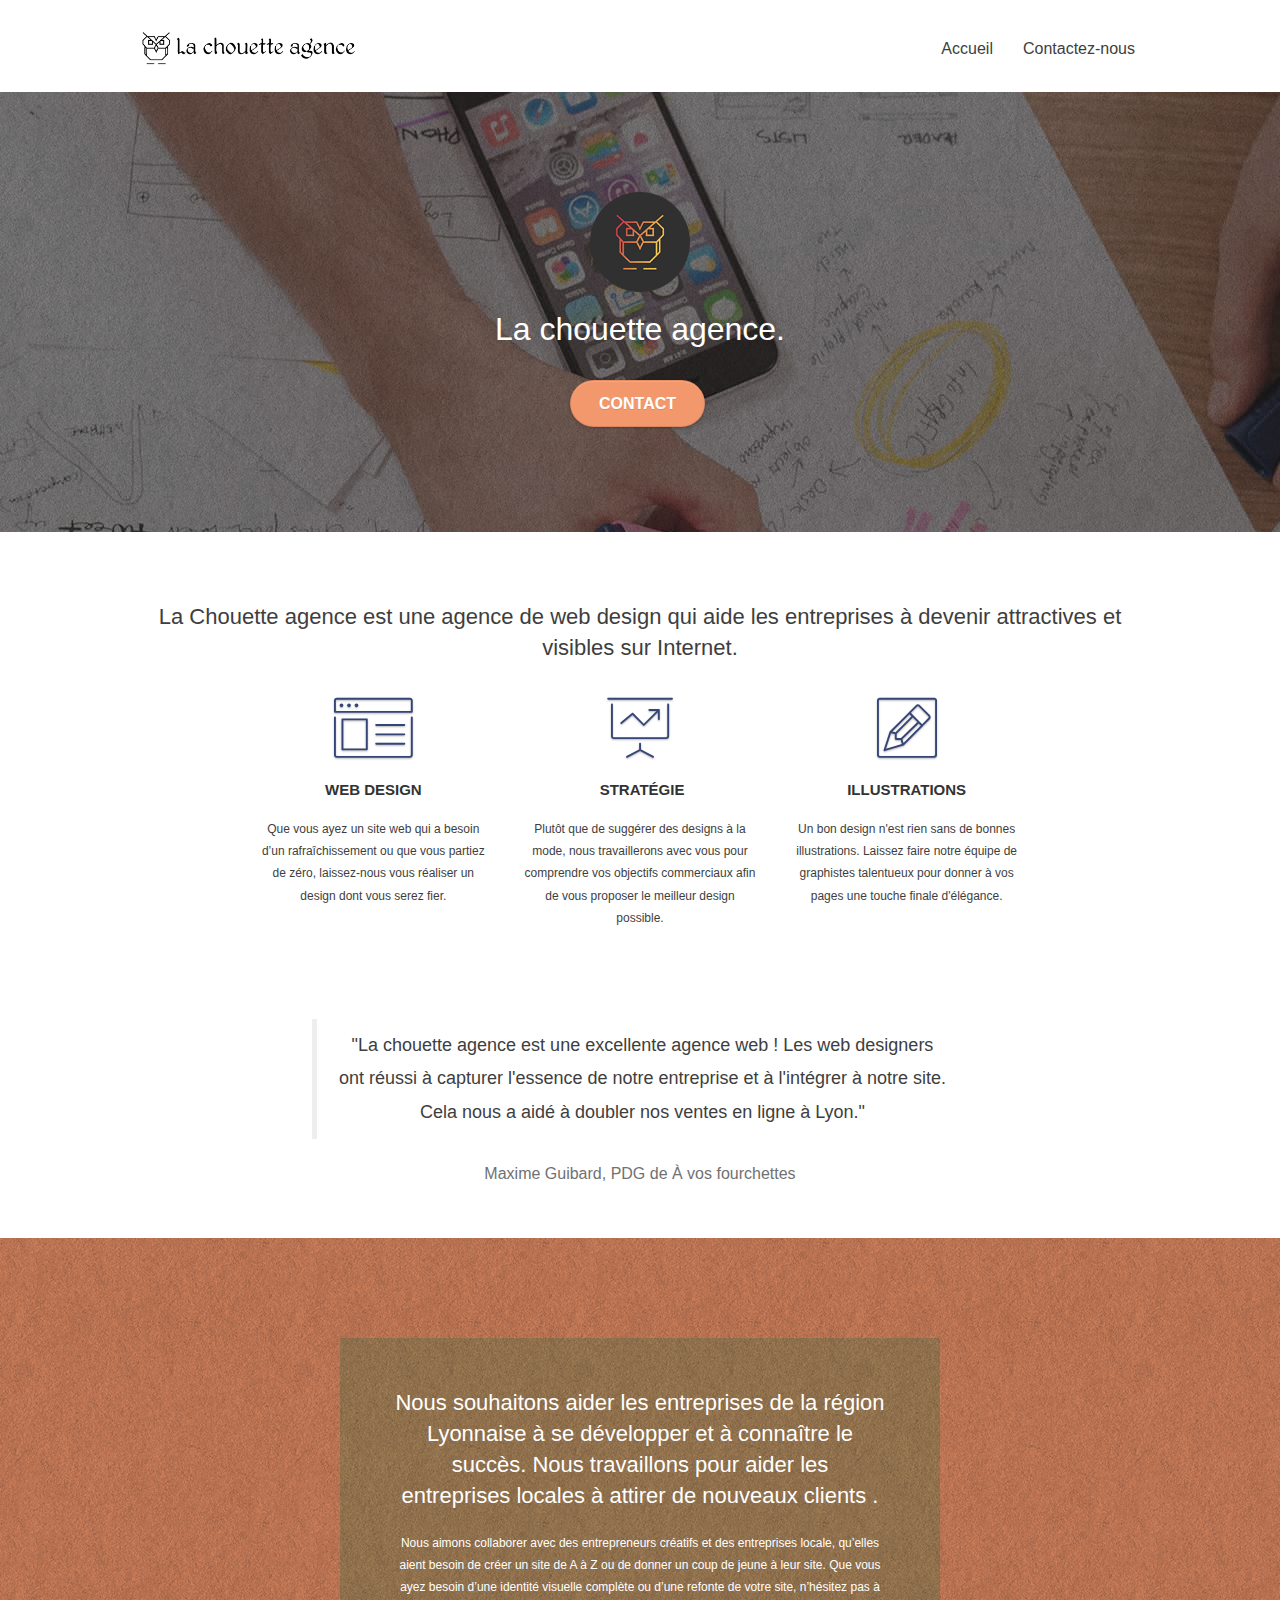
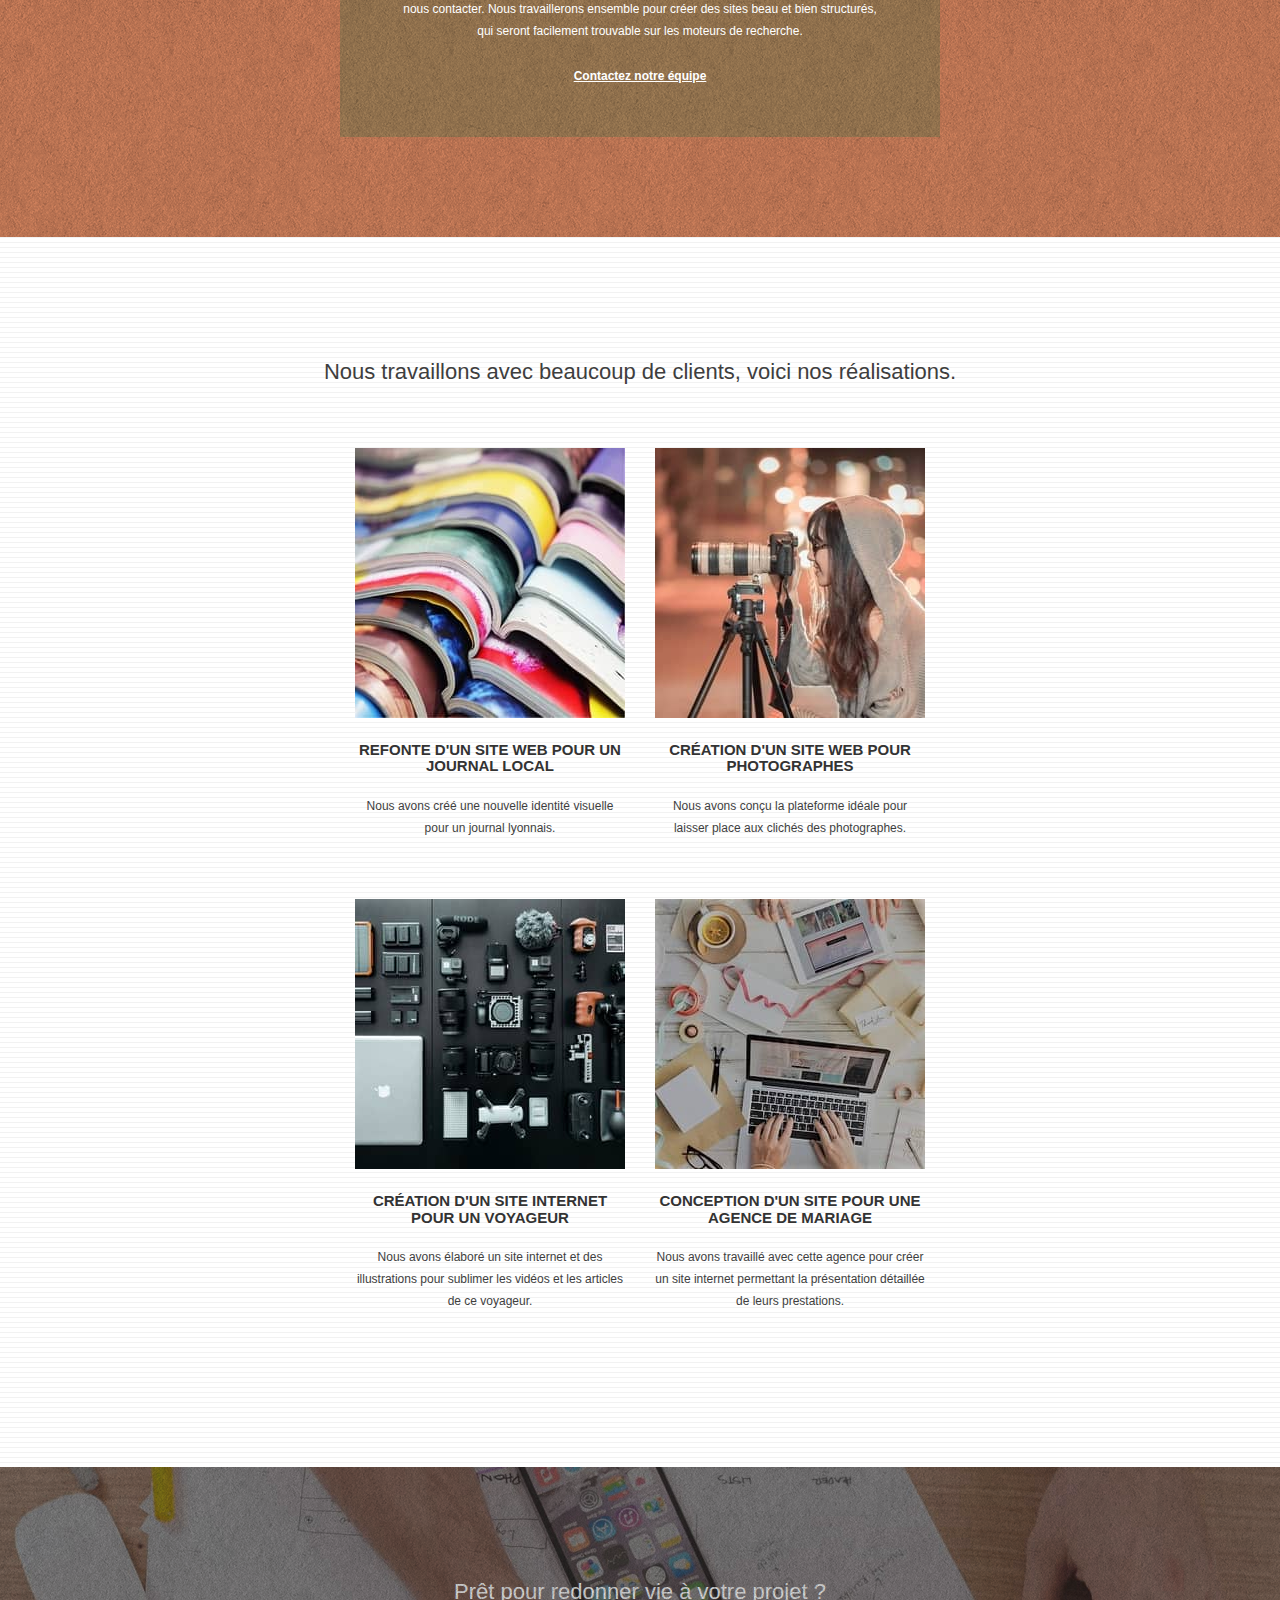
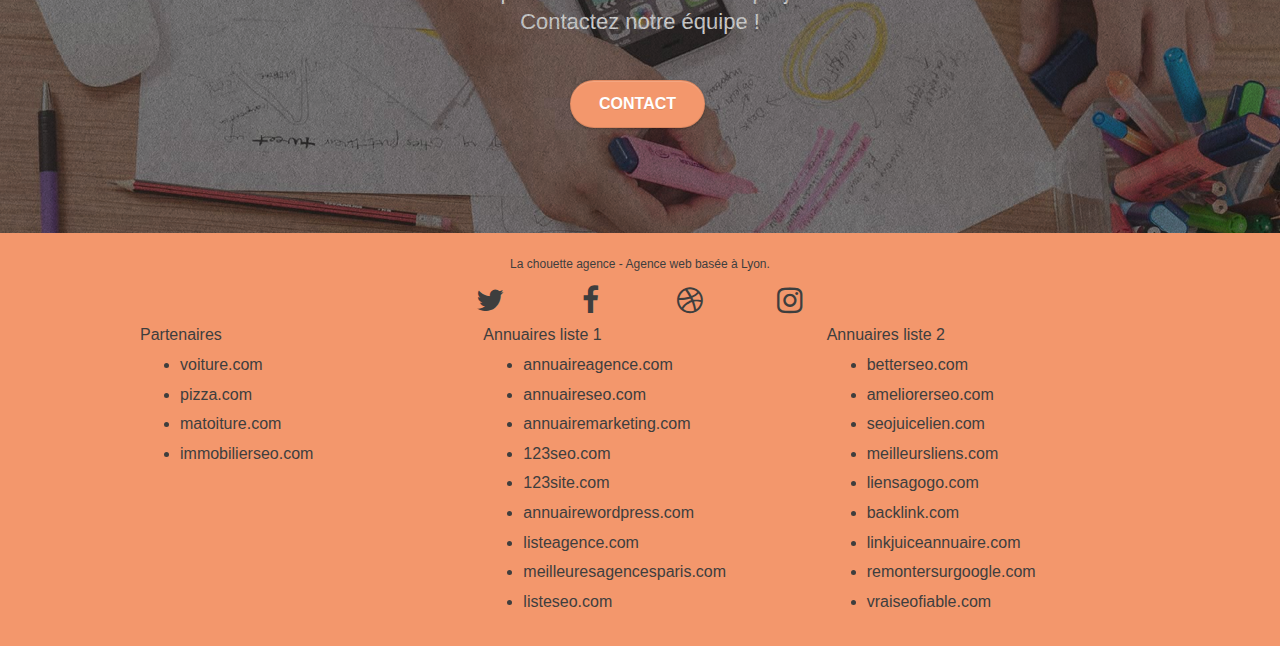
==== index.html @ 7d59f76f ""Suppression des erreurs 404 au niveau des liens"" ====
<!doctype html>
<html lang="fr">
<head>
    <meta charset="utf-8">
    <meta name="description" content="Agence de Webdesign pour la création de site Internat basée à Lyon.">
	<meta name="robots" content="index, follow">
    <meta name="viewport" content="width=device-width, initial-scale=1.0, viewport-fit=cover">
    <link rel="shortcut icon" type="image/png" href="favicon.jpg">
    
	<link rel="stylesheet" type="text/css" href="./css/bootstrap.css">
	<link rel="stylesheet" type="text/css" href="style.css">
	<link rel="stylesheet" type="text/css" href="./css/font-awesome.css">
	<link rel="stylesheet" type="text/css" href="./css/et-line.css">
	
    
	<script src="./js/jquery-2.1.0.js" defer></script>
	<script src="./js/bootstrap.js" defer></script>
	<script src="./js/blocs.js" defer></script>
	<script src="./js/jquery.touchSwipe.js" defer></script>

    <title>Webdesign Accueil La Chouette Agence</title>

    
<!-- Analytics -->
 
<!-- Analytics END -->
    
</head>
<body>
<!-- Principal conteneur -->
<div class="page-container">
    
<!-- bloc-0 -->
<header>
	<div class="bloc bgc-white l-bloc " id="bloc-0">
		<div class="container bloc-sm">

			<nav class="navbar row">
				<div class="navbar-header">
					<a class="navbar-brand" href="index.html">
						<img src="img/la-chouette-agence.png" width="215" height="40" alt="web design logo agence web meilleure agence Lyon" title="web design logo agence web meilleure agence Lyon" height="40" />
					</a>
					<button id="nav-toggle" type="button" class="ui-navbar-toggle navbar-toggle" data-toggle="collapse" data-target=".navbar-1">
						<span class="sr-only">Toggle navigation</span><span class="icon-bar"></span><span class="icon-bar"></span><span class="icon-bar"></span>
					</button>
				</div>
				<div class="collapse navbar-collapse navbar-1 special-dropdown-nav">
					<ul class="site-navigation nav navbar-nav">
						<li>
							<a href="index.html">Accueil</a>
						</li>
						<li>
							<a href="page2.html">Contactez-nous</a>
						</li>
					</ul>
				</div>
			</nav>
		</div>
	</div>
</header>
<!-- bloc-0 END -->

<!-- bloc-1-presentation -->
<div role="banner">
	<div class="bloc bgc-dark-slate-blue bg-banniere d-bloc bg-t-edge bloc-bg-texture texture-paper b-parallax" id="bloc-1-hero">
		<div class="container bloc-lg">
			<div class="row tight-width-whitespace">
				<div class="col-sm-12">
					<img src="img/logo.png" width="100" height="100" class="center-block image-resize-mode" width="100" alt="Logo de La chouette agence, agence web Lyon, création logo Lyon" title="Logo de La chouette agence, agence web Lyon, création logo Lyon" />
					<h1 class="text-center hero-bloc-text tc-white ">
						La chouette agence.
					</h1>
					<div class="text-center">
						<a href="page2.html" class="btn btn-lg btn-clean btn-rd cta-hero btn-atomic-tangerine" id="cta-hero">Contact</a>
					</div>
				</div>
			</div>
		</div>
	</div>
</div>
<!-- bloc-1-presentation END -->

<main>
	<!-- bloc-2-services -->
	<article>
		<div class="bloc bgc-white l-bloc" id="bloc-2-services">
			<div class="container bloc-md">
				<div class="row">
					<div class="col-sm-12 text-center">
						<h2>La Chouette agence est une agence de web design qui aide les entreprises à devenir attractives et visibles sur Internet.</h2>
					</div>
				</div>
				<div class="row voffset-lg med-width-whitespace">
					<div class="col-sm-4">
						<div class="text-center">
							<span class="et-icon-browser sm-shadow icon-dark-slate-blue icons icon-lg"></span>
						</div>
						<h3 class="mg-md text-center">
							Web design
						</h3>
						<p class="text-center ">
							Que vous ayez un site web qui a besoin d&rsquo;un rafraîchissement ou que vous partiez de zéro, laissez-nous vous réaliser un design dont vous serez fier.
						</p>
					</div>
					<div class="col-sm-4">
						<div class="text-center">
							<span class="et-icon-presentation sm-shadow icon-dark-slate-blue icons icon-lg"></span>
						</div>
						<h3 class="mg-md text-center">
							&nbsp;Stratégie
						</h3>
						<p class="text-center ">
							Plutôt que de suggérer des designs à la mode, nous travaillerons avec vous pour comprendre vos objectifs commerciaux afin de vous proposer le meilleur design possible.<br>
						</p>
					</div>
					<div class="col-sm-4">
						<div class="text-center">
							<span class="et-icon-edit sm-shadow icon-dark-slate-blue icons icon-lg"></span>
						</div>
						<h3 class="mg-md text-center">
							Illustrations
						</h3>
						<p class="text-center ">
							Un bon design n'est rien sans de bonnes illustrations. Laissez faire notre équipe de graphistes talentueux pour donner à vos pages une touche finale d'élégance.
						</p>
					</div>
				</div>
				<div class="row voffset-lg voffset">
					<div class="col-xs-12 col-md-8 col-md-offset-2 text-center">
						<figure>
							<blockquote>
								<p class="citation">"La chouette agence est une excellente agence web ! Les web designers ont réussi à capturer l'essence de notre entreprise et à l'intégrer à notre site. Cela nous a aidé à doubler nos ventes en ligne à Lyon."</p>
							</blockquote>
							<figcaption class="citation_legend">Maxime Guibard, PDG de À vos fourchettes</figcaption>
						</figure>

					</div>
				</div>
			</div>
		</div>
	</article>
	<!-- bloc-2-services END -->

	<!-- bloc-3-what-i-do -->
	<article>
		<div class="bloc tc-white bgc-atomic-tangerine bg-presentation d-bloc bloc-bg-texture texture-paper b-parallax" id="bloc-3-what-i-do">
			<div class="container bloc-lg">
				<div class="row tight-width-whitespace black-background">
					<div class="col-sm-12">
						<h2 class="mg-md text-center tc-white">
							Nous souhaitons aider les entreprises de la région Lyonnaise à se développer et à connaître le succès. Nous travaillons pour aider les entreprises locales à attirer de nouveaux clients .<br>
						</h2>
						<p class="text-center white">
							Nous aimons collaborer avec des entrepreneurs créatifs et des entreprises locale, qu’elles aient besoin de créer un site de A à Z ou de donner un coup de jeune à leur site. Que vous ayez besoin d’une identité visuelle complète ou d’une refonte de votre site, n’hésitez pas à nous contacter. Nous travaillerons ensemble pour créer des sites beau et bien structurés, qui seront facilement trouvable sur les moteurs de recherche. <br><br><a class="ltc-white bold-link" href="page2.html">Contactez notre équipe</a><br>
						</p>
					</div>
				</div>
			</div>
		</div>
	</article>
	<!-- bloc-3-what-i-do END -->

	<!-- bloc-4-portfolio -->
	<article>
		<div class="bloc bgc-white bg-lines-h2-bg bg-repeat l-bloc" id="bloc-4-portfolio">
			<div class="container bloc-lg">
				<div class="row">
					<div class="col-sm-12 text-center">
						<h2>
							Nous travaillons avec beaucoup de clients, voici nos réalisations.
						</h2>
					</div>
				</div>
				<div class="row tight-width-whitespace portfolio-row">
					<div class="col-sm-6">
						<a href="#" data-lightbox="img/magazine-couleurs.jpg" data-gallery-id="gallery-1" data-caption="Refonte d'un site web pour un journal local" data-frame="snapshot-lb">
							<img src="img/magazine-couleurs.jpg" width="270" height="270" alt="Pile de magazine ouvert de toute les couleurs web design refonte site web journal" title="Pile de magazine ouvert de toute les couleurs web design" class="img-responsive portfolio-thumb" />
						</a>
						<h3 class="mg-md text-center">
							Refonte d'un site web pour un journal local
						</h3>
						<p class="text-center">
							Nous avons créé une nouvelle identité visuelle pour un journal lyonnais.
						</p>
					</div>
					<div class="col-sm-6">
						<a href="#" data-lightbox="img/photographe-trepied.jpg" data-gallery-id="gallery-1" data-caption="Création d'un site web pour photographes" data-frame="snapshot-lb">
							<img src="img/photographe-trepied.jpg" width="270" height="270" class="img-responsive portfolio-thumb" alt="Photographe et son appareil sur trépied web design Création d'un site web pour photographes" title="Photographe et son appareil sur trépied web design" />
						</a>
						<h3 class="mg-md text-center">
							Création d'un site web pour photographes
						</h3>
						<p class="text-center">
							Nous avons conçu la plateforme idéale pour laisser place aux clichés des photographes.
						</p>
					</div>
				</div>
				<div class="row tight-width-whitespace portfolio-row">
					<div class="col-sm-6">
						<a href="#" data-lightbox="img/appareils-voyageur.jpg" data-gallery-id="gallery-1" data-caption="Création d'un site internet pour un voyageur" data-frame="snapshot-lb">
							<img src="img/appareils-voyageur.jpg" width="270" height="270" class="img-responsive portfolio-thumb" alt="Tous les appareils qui suit le voyageur web design Création d'un site web pour voyageur" title="Tous les appareils qui suit le voyageur web design"/>
						</a>
						<h3 class="mg-md text-center">
							Création d'un site internet pour un voyageur
						</h3>
						<p class="text-center">
							Nous avons élaboré un site internet et des illustrations pour sublimer les vidéos et les articles de ce voyageur.
						</p>
					</div>
					<div class="col-sm-6">
						<a href="#" data-lightbox="img/bureau-de-travail.jpg" data-gallery-id="gallery-1" data-caption="Conception d'un site pour une agence de mariage" data-frame="snapshot-lb">
							<img src="img/bureau-de-travail.jpg" width="270" height="270" class="img-responsive portfolio-thumb" alt="Plan d'un bureau de travail web design Création d'un site web pour agence de mariage" title="Plan d'un bureau de travail web design" />
						</a>
						<h3 class="mg-md text-center">
							Conception d'un site pour une agence de mariage
						</h3>
						<p class="text-center">
							Nous avons travaillé avec cette agence pour créer un site internet permettant la présentation détaillée de leurs prestations.
						</p>
					</div>
				</div>
			</div>
		</div>
	</article>
	<!-- bloc-4-portfolio END -->

	<!-- bloc-5-cta -->
	<article>
		<div class="bloc bgc-dark-slate-blue bg-banniere d-bloc bloc-bg-texture texture-paper" id="bloc-5-cta">
			<div class="container bloc-lg">
				<div class="row">
					<h2 class="mg-md text-center tc-white">
						Prêt pour redonner vie à votre projet ?<br>Contactez notre équipe !
					</h2>
					<div class="col-sm-12 text-center">
						<a href="page2.html" class="btn btn-atomic-tangerine btn-clean btn-rd btn-lg cta-hero">Contact</a>
					</div>
				</div>
			</div>
		</div>
	</article>
	<!-- bloc-5-cta END -->
</main>

<!-- Footer - bloc-8 -->
<footer>
	<div class="bloc bgc-atomic-tangerine d-bloc" id="bloc-8">
		<div class="container bloc-sm">
			<div class="row">
				<div class="col-sm-12">
					<p class="text-center color">
						La chouette agence - Agence web basée à Lyon.<br>
					</p>
					<div class="row row-no-gutters social">
						<div class="col-sm-3">
							<div class="text-center">
								<a class="social" href="index.html" title="twitter"><span class="fa fa-twitter icon-md"></span></a>
							</div>
						</div>
						<div class="col-sm-3">
							<div class="text-center">
								<a class="social" href="index.html" title="Facebook"><span class="fa fa-facebook icon-md"></span></a>
							</div>
						</div>
						<div class="col-sm-3">
							<div class="text-center">
								<a class="social" href="index.html" title="Dribble"><span class="fa fa-dribbble icon-md"></span></a>
							</div>
						</div>
						<div class="col-sm-3">
							<div class="text-center">
								<a class="social" href="index.html" title="Instagram"><span class="fa fa-instagram icon-md"></span></a>
							</div>
						</div>
					</div>
					<div class="row">
						<div class="col-sm-4">
							Partenaires
								<ul>
									<li><a href="#">voiture.com</a></li>
									<li><a href="#">pizza.com</a></li>
									<li><a href="#">matoiture.com</a></li>
									<li><a href="#">immobilierseo.com</a></li>
								</ul>		
						</div>
						<div class="col-sm-4">
							Annuaires liste 1
							<ul>
								<li><a href="#">annuaireagence.com</a></li>
								<li><a href="#">annuaireseo.com</a></li>
								<li><a href="#">annuairemarketing.com</a></li>
								<li><a href="#">123seo.com</a></li>
								<li><a href="#">123site.com</a></li>
								<li><a href="#">annuairewordpress.com</a></li>
								<li><a href="#">listeagence.com</a></li>
								<li><a href="#">meilleuresagencesparis.com</a></li>
								<li><a href="#">listeseo.com</a></li>
							</ul>
						</div>
						<div class="col-sm-4">
							Annuaires liste 2
							<ul>
								<li><a href="#">betterseo.com</a></li>
								<li><a href="#">ameliorerseo.com</a></li>
								<li><a href="#">seojuicelien.com</a></li>
								<li><a href="#">meilleursliens.com</a></li>
								<li><a href="#">liensagogo.com</a></li>
								<li><a href="#">backlink.com</a></li>
								<li><a href="#">linkjuiceannuaire.com</a></li>
								<li><a href="#">remontersurgoogle.com</a></li>
								<li><a href="#">vraiseofiable.com</a></li>
							</ul>
						</div>
					</div>
				</div>
			</div>
		</div>
	</div>
</footer>
<!-- Footer - bloc-8 END -->

</div>
<!-- Principal conteneur END -->
    

</body>
</html>
---- style.css ----
body {
    margin: 0;
    padding: 0;
    background: #FFF;
    overflow-x: hidden;
    -webkit-font-smoothing: antialiased;
    -moz-osx-font-smoothing: grayscale;
}

a,
button {
    transition: all .3s ease-in-out;
    outline: none!important;
}

a:hover {
    text-decoration: none;
    cursor: pointer;
}

#page-loading-blocs-notifaction {
    position: fixed;
    top: 0;
    bottom: 0;
    width: 100%;
    z-index: 100000;
    background: #FFFFFF url("img/pageload-spinner.gif") no-repeat center center;
}

.bloc {
    width: 100%;
    clear: both;
    background: 50% 50% no-repeat;
    padding: 0 50px;
    -webkit-background-size: cover;
    -moz-background-size: cover;
    -o-background-size: cover;
    background-size: cover;
    position: relative;
}

.bloc .container {
    padding-left: 0;
    padding-right: 0;
}

.bloc-lg {
    padding: 100px 50px;
}

.bloc-md {
    padding: 50px;
}

.bloc-sm {
    padding: 20px 50px;
}

.bg-center,
.bg-l-edge,
.bg-r-edge,
.bg-t-edge,
.bg-b-edge,
.bg-tl-edge,
.bg-bl-edge,
.bg-tr-edge,
.bg-br-edge,
.bg-repeat {
    -webkit-background-size: auto!important;
    -moz-background-size: auto!important;
    -o-background-size: auto!important;
    background-size: auto!important;
}

.bg-repeat {
    background: repeat;
}

.bg-t-edge {
    background: top no-repeat;
}

.bloc-bg-texture::before {
    content: "";
    background-size: 2px 2px;
    position: absolute;
    top: 0;
    bottom: 0;
    left: 0;
    right: 0;
}

.texture-paper::before {
    background: url("img/texture-paper.png");
    background-size: 280px 280px;
}

.b-parallax {
    background-attachment: fixed;
}

.d-bloc {
    color: #3e3e3e;
}

.d-bloc button:hover {
    color: rgba(255, 255, 255, .9);
}

.d-bloc .icon-round,
.d-bloc .icon-square,
.d-bloc .icon-rounded,
.d-bloc .icon-semi-rounded-a,
.d-bloc .icon-semi-rounded-b {
    border-color: rgba(255, 255, 255, .9);
}

.d-bloc .divider-h span {
    border-color: rgba(255, 255, 255, .2);
}

.d-bloc .a-btn,
.d-bloc .navbar a,
.d-bloc .navbar-brand,
.d-bloc a .icon-sm,
.d-bloc a .icon-md,
.d-bloc a .icon-lg,
.d-bloc a .icon-xl,
.d-bloc h1 a,
.d-bloc h2 a,
.d-bloc h3 a,
.d-bloc h4 a,
.d-bloc h5 a,
.d-bloc h6 a,
.d-bloc p a {
    color: #3e3e3e;
}

.d-bloc .a-btn:hover,
.d-bloc .navbar a:hover,
.d-bloc .navbar-brand:hover,
.d-bloc a:hover .icon-sm,
.d-bloc a:hover .icon-md,
.d-bloc a:hover .icon-lg,
.d-bloc a:hover .icon-xl,
.d-bloc h1 a:hover,
.d-bloc h2 a:hover,
.d-bloc h3 a:hover,
.d-bloc h4 a:hover,
.d-bloc h5 a:hover,
.d-bloc h6 a:hover,
.d-bloc p a:hover {
    color: rgba(255, 255, 255, 1);
}

.d-bloc .navbar-toggle .icon-bar {
    background: rgba(255, 255, 255, 1);
}

.d-bloc .btn-wire,
.d-bloc .btn-wire:hover {
    color: rgba(255, 255, 255, 1);
    border-color: rgba(255, 255, 255, 1);
}

.d-bloc .panel {
    color: rgba(0, 0, 0, .5);
}

.d-bloc .panel button:hover {
    color: rgba(0, 0, 0, .7);
}

.d-bloc .panel icon {
    border-color: rgba(0, 0, 0, .7);
}

.d-bloc .panel .divider-h span {
    border-color: rgba(0, 0, 0, .1);
}

.d-bloc .panel .a-btn {
    color: rgba(0, 0, 0, .6);
}

.d-bloc .panel .a-btn:hover {
    color: rgba(0, 0, 0, 1);
}

.d-bloc .panel .btn-wire,
.d-bloc .panel .btn-wire:hover {
    color: rgba(0, 0, 0, .7);
    border-color: rgba(0, 0, 0, .3);
}

.d-bloc .panel,
.l-bloc {
    color: rgba(0, 0, 0, .5);
}

.d-bloc .panel button:hover,
.l-bloc button:hover {
    color: rgba(0, 0, 0, .7);
}

.l-bloc .icon-round,
.l-bloc .icon-square,
.l-bloc .icon-rounded,
.l-bloc .icon-semi-rounded-a,
.l-bloc .icon-semi-rounded-b {
    border-color: rgba(0, 0, 0, .7);
}

.d-bloc .panel .divider-h span,
.l-bloc .divider-h span {
    border-color: rgba(0, 0, 0, .1);
}

.d-bloc .panel .a-btn,
.l-bloc .a-btn,
.l-bloc .navbar a,
.l-bloc .navbar-brand,
.l-bloc a .icon-sm,
.l-bloc a .icon-md,
.l-bloc a .icon-lg,
.l-bloc a .icon-xl,
.l-bloc h1 a,
.l-bloc h2 a,
.l-bloc h3 a,
.l-bloc h4 a,
.l-bloc h5 a,
.l-bloc h6 a,
.l-bloc p a {
    color: rgba(0, 0, 0, .6);
}

.d-bloc .panel .a-btn:hover,
.l-bloc .a-btn:hover,
.l-bloc .navbar a:hover,
.l-bloc .navbar-brand:hover,
.l-bloc a:hover .icon-sm,
.l-bloc a:hover .icon-md,
.l-bloc a:hover .icon-lg,
.l-bloc a:hover .icon-xl,
.l-bloc h1 a:hover,
.l-bloc h2 a:hover,
.l-bloc h3 a:hover,
.l-bloc h4 a:hover,
.l-bloc h5 a:hover,
.l-bloc h6 a:hover,
.l-bloc p a:hover {
    color: rgba(0, 0, 0, 1);
}

.l-bloc .navbar-toggle .icon-bar {
    color: rgba(0, 0, 0, .6);
}

.d-bloc .panel .btn-wire,
.d-bloc .panel .btn-wire:hover,
.l-bloc .btn-wire,
.l-bloc .btn-wire:hover {
    color: rgba(0, 0, 0, .7);
    border-color: rgba(0, 0, 0, .3);
}

.voffset {
    margin-top: 30px;
}

.voffset-lg {
    margin-top: 80px;
}

.row-no-gutters {
    margin-right: 0;
    margin-left: 0;
}

.row.row-no-gutters > [class^="col-"],
.row.row-no-gutters > [class*=" col-"] {
    padding-right: 0;
    padding-left: 0;
}

#bloc-1-hero h1 {
    font-size: 32px;
}

.navbar {
    margin-bottom: 0;
    z-index: 1;
}

.navbar-brand {
    height: auto;
    padding: 3px 15px;
    font-size: 25px;
    font-weight: normal;
    font-weight: 600;
    line-height: 44px;
}

.navbar-brand img {
    max-height: 200px;
    margin: 0 5px 0 0;
    display: inline;
}

.navbar-brand img[src$=svg] {
    min-width: 100px;
}

.nav-center .navbar-brand img {
    margin: 0;
}

.navbar .nav {
    padding-top: 2px;
    margin-right: -16px;
    float: right;
    z-index: 1;
}

.nav > li {
    float: left;
    margin-top: 4px;
    font-size: 16px;
}

.navbar-nav .open .dropdown-menu > li > a {
    text-align: inherit;
}

.nav > li a:hover,
.nav > li a:focus {
    background: transparent;
}

.navbar-toggle {
    margin: 10px 10px 0 0;
    border: 0px;
}

.navbar-toggle:hover {
    background: transparent!important;
}

.navbar-toggle .icon-bar {
    background-color: rgba(0, 0, 0, .5);
    width: 26px;
}

.nav-invert .navbar .nav {
    float: left;
}

.nav-invert .navbar-header,
.nav-invert .navbar-brand {
    float: right;
    position: relative;
    z-index: 2;
}

@media (min-width: 768px) {
    .site-navigation {
        position: absolute;
        top: 50%;
        right: 20px;
        transform: translate(0, -50%);
        -webkit-transform: translateY(-50%);
    }
    .nav > li .dropdown-menu a,
    .nav > li .dropdown-menu a:hover {
        color: #484848;
    }
    .nav-invert .site-navigation {
        left: 0;
        right: 0;
    }
    .nav-center {
        text-align: center;
    }
    .nav-center .navbar-header {
        width: 100%;
    }
    .nav-center .navbar-header,
    .nav-center .navbar-brand,
    .nav-center .nav > li {
        float: none;
        display: inline-block;
    }
    .nav-center .site-navigation {
        position: relative;
        width: 100%;
        right: 0;
        margin-right: 0px;
        margin-top: 20px;
    }
    .nav-center.mini-nav .navbar-toggle {
        float: none;
        margin: 10px auto 0;
    }
}

.nav > li > .dropdown a {
    background: none!important;
    display: block;
    padding: 14px 15px;
}

nav .caret {
    margin: 0 5px;
}

.dropdown-menu .dropdown-menu {
    top: -8px;
    left: 100%;
}

.dropdown-menu .dropmenu-flow-right {
    top: 100%;
    left: 0;
    margin-left: -1px;
    border-top-left-radius: 0;
    border-top-right-radius: 0;
}

.dropdown-menu .dropdown span {
    border: 4px solid black;
    border-top-color: transparent;
    border-right-color: transparent;
    border-bottom-color: transparent;
    margin: 6px -5px 0 0!important;
    float: right;
}

.mg-md {
    margin-top: 10px;
    margin-bottom: 20px;
}

.mg-lg {
    margin-top: 10px;
    margin-bottom: 40px;
}

.btn {
    margin: 0 5px 5px 0;
}

.btn.pull-right {
    margin: 0 0 5px 5px;
}

.btn-d,
.btn-d:hover,
.btn-d:focus {
    color: #FFF;
    background: rgba(0, 0, 0, .3);
}

button {
    outline: none!important;
}

.btn-rd {
    border-radius: 40px;
}

.btn-clean {
    border: 1px solid rgba(0, 0, 0, .08);
    border-bottom-color: rgba(0, 0, 0, .1);
    text-shadow: 0 1px 0 rgba(0, 0, 1, .1);
    box-shadow: 0 1px 3px rgba(0, 0, 1, .25), inset 0 1px 0 0 rgba(255, 255, 255, .15);
}

.icon-md {
    font-size: 30px!important;
}

.icon-lg {
    font-size: 60px!important;
}

.sm-shadow {
    text-shadow: 0 1px 2px rgba(0, 0, 0, .3);
}

.panel-sq,
.panel-sq .panel-heading,
.panel-sq .panel-footer {
    border-radius: 0;
}

.panel-rd {
    border-radius: 30px;
}

.panel-rd .panel-heading {
    border-radius: 29px 29px 0 0;
}

.panel-rd .panel-footer {
    border-radius: 0 0 29px 29px;
}

.form-control {
    border-color: rgba(0, 0, 0, .1);
    box-shadow: none;
}

.scrollToTop {
    width: 40px;
    height: 40px;
    position: fixed;
    bottom: 20px;
    right: 20px;
    opacity: 0;
    z-index: 500;
    transition: all .3s ease-in-out;
}

.scrollToTop span {
    margin-top: 6px;
}

.showScrollTop {
    font-size: 14px;
    opacity: 1;
}

a[data-lightbox] {
    position: relative;
    display: block;
    text-align: center;
}

a[data-lightbox]:hover::before {
    content: "+";
    font-family: "HelveticaNeue-Light", "Helvetica Neue Light", "Helvetica Neue", Helvetica, Arial;
    font-size: 32px;
    width: 50px;
    height: 50px;
    margin-left: -25px;
    border-radius: 50%;
    background: rgba(0, 0, 0, .6);
    color: #FFF;
    font-weight: 100;
    z-index: 1;
    position: absolute;
    top: 50%;
    transform: translateY(-50%);
    -webkit-transform: translateY(-50%);
}

a[data-lightbox]:hover img {
    opacity: 0.6;
    -webkit-animation-fill-mode: none;
    animation-fill-mode: none;
}

#lightbox-modal {
    display: flex;
    align-items: center;
}

#lightbox-modal .modal-dialog {
    width: 90%;
    max-width: 900px;
    margin: 0 auto 0;
}

#lightbox-modal .modal-dialog img {
    max-height: 90vh;
    margin: 0 auto;
}

.lightbox-caption {
    padding: 20px;
    color: #FFF;
    background: rgba(0, 0, 0, .5);
    position: absolute;
    left: 15px;
    right: 15px;
    bottom: 5px;
}

.close-lightbox {
    color: #FFF;
    font-size: 30px;
    position: absolute;
    top: 20px;
    right: 20px;
    z-index: 20;
    background: rgba(0, 0, 0, .5);
    border: none;
    line-height: 30px;
    padding: 0 9px 5px;
    opacity: 0.3;
}

.close-lightbox:hover,
.next-lightbox:hover,
.prev-lightbox:hover {
    opacity: 1.0;
    color: #FFF;
}

.next-lightbox,
.prev-lightbox {
    font-size: 20px;
    color: rgba(255, 255, 255, .9);
    background: rgba(0, 0, 0, .5);
    transition: all .2s ease-in-out;
    position: absolute;
    top: 45%;
    z-index: 1;
    opacity: 0.4;
}

.next-lightbox {
    padding: 6px 8px 1px 13px;
    right: 25px;
}

.prev-lightbox {
    padding: 6px 13px 1px 10px;
    left: 25px;
}

.snapshot-lb .modal-body {
    padding-bottom: 45px;
}

.snapshot-lb .lightbox-caption {
    padding: 0;
    color: rgba(0, 0, 0, .5);
    background: none;
}

h1,
h2,
h3,
h4,
h5,
h6,
p,
label,
.btn,
a {
    font-family: "helvetica";
    font-weight: 400;
    color: #3e3e3e!important;
}

.container {
    max-width: 1000px;
}

.hero-bloc-text {
    font-size: 38px;
}

.hero-bloc-text-sub {
    font-size: 36px;
}

.statement-bloc-text {
    line-height: 26px;
    font-style: italic;
    font-size: 20px;
    text-align: center;
    font-weight: lighter;
    max-width: 520px;
    margin: auto auto auto auto;
}

p {
    font-size: 12px;
}

.tight-width-whitespace {
    max-width: 600px;
    margin: auto auto auto auto;
}

.h1 {
    font-size: 20px;
    font-family: "Open Sans";
}

.cta-hero {
    margin-top: 22px;
    color: #FFFFFF!important;
    text-transform: uppercase;
    padding: 12px 28px 12px 28px;
    font-size: 16px;
    font-weight: 700;
}

.social {
    max-width: 400px;
    margin: auto auto auto auto;
}

h2 {
    font-size: 22px;
    line-height: 1.4em;
}

h3 {
    font-size: 15px;
    text-transform: uppercase;
    font-weight: 700;
    color: #333333!important;
}

.med-width-whitespace {
    max-width: 800px;
    margin: auto auto auto auto;
    box-shadow: 0px 0px 0px #000000;
}

h1 {
    color: #333333!important;
}

blockquote p {
    font-size: 18px;
}

figcaption {
    color: #717171;
}

h4 {
    color: #333333!important;
}

.icons {
    margin-bottom: 14px;
    margin-top: 24px;
}

.white {
    color: #FFFFFF!important;
}

.color {
    color: #3e3e3e;
}

.portfolio-thumb {
    margin-bottom: 24px;
}

.portfolio-row {
    margin-bottom: 44px;
    margin-top: 50px;
}

.avatar {
    box-shadow: 0px 4px 9px rgba(0, 0, 0, 0.3);
}

.black-background {
    background-color: rgba(165, 147, 99, 0.7);
    padding: 40px 40px 40px 40px;
}

.bold-link {
    font-weight: 900;
    text-decoration: underline!important;
}

.bgc-white {
    background-color: #FFFFFF;
}

.bgc-dark-slate-blue {
    background-color: #364577;
}

.bgc-atomic-tangerine {
    background-color: #F3976C;
}

.tc-white {
    color: #FFF!important;
}

.btn-atomic-tangerine {
    background: #F3976C;
    color: #FFFFFF!important;
}

.btn-atomic-tangerine:hover {
    background: #c27956!important;
    color: #FFFFFF!important;
}

.ltc-white {
    color: #FFFFFF!important;
}

.ltc-white:hover {
    color: #cccccc!important;
}

.ltc-atomic-tangerine {
    color: #F3976C!important;
}

.ltc-atomic-tangerine:hover {
    color: #c27956!important;
}

.icon-dark-slate-blue {
    color: #364577!important;
    border-color: #364577!important;
}

.bg-dots-bg {
    background-image: url("img/dots-bg.png");
}

.bg-lines-h2-bg {
    background-image: url("img/lines-h2-bg.png");
}

.bg-banniere {
    background-image: url("img/la-chouette-agence-banniere.jpg");
}

.bg-presentation {
    background-image: url("img/image-de-presentation.jpg");
}

@media (max-width: 1024px) {
    .bloc {
        padding-left: 20px;
        padding-right: 20px;
    }
    .bloc.full-width-bloc,
    .bloc-tile-2.full-width-bloc .container,
    .bloc-tile-3.full-width-bloc .container,
    .bloc-tile-4.full-width-bloc .container {
        padding-left: 0;
        padding-right: 0;
    }
}

@media (max-width: 992px) and (min-width: 768px) {
    .navbar .nav {
        max-width: 80%
    }
    .nav-center.navbar .nav {
        max-width: 100%
    }
}

@media only screen and (min-width: 768px) and (max-width: 1024px) and (orientation: landscape) {
    .b-parallax {
        background-attachment: scroll;
    }
}

@media only screen and (min-width: 1024px) and (max-width: 1366px) and (-webkit-min-device-pixel-ratio: 1.5) {
    .b-parallax {
        background-attachment: scroll;
    }
}

@media (max-width: 991px) {
    .container {
        width: 100%;
    }
    .b-parallax {
        background-attachment: scroll;
    }
    .page-container,
    #hero-bloc {
        overflow-x: hidden;
        position: relative;
    }
    .bloc {
        padding-left: 10px;
        padding-right: 10px;
    }
    .bloc-group,
    .bloc-group .bloc {
        display: block;
        width: 100%;
    }
    .bloc-fill-screen .fill-bloc-top-edge,
    .bloc-fill-screen .fill-bloc-bottom-edge {
        padding: 0 20px;
    }
}

@media (max-width: 767px) {
    .page-container {
        overflow-x: hidden;
        position: relative;
    }
    h1,
    h2,
    h3,
    h4,
    h5,
    h6,
    p,
    #disqus_thread {
        padding-left: 10px!important;
        padding-right: 10px!important;
    }
    .b-parallax {
        background-attachment: scroll;
    }
    .navbar .nav {
        padding-top: 0;
        border-top: 1px solid rgba(0, 0, 0, .2);
        float: none!important;
    }
    .navbar.row {
        margin-left: 0;
        margin-right: 0;
    }
    .site-navigation {
        position: inherit;
        transform: none;
        -webkit-transform: none;
        -ms-transform: none;
    }
    .nav > li {
        margin-top: 0;
        border-bottom: 1px solid rgba(0, 0, 0, .1);
        background: rgba(0, 0, 0, .05);
        text-align: left;
        padding-left: 15px;
        width: 100%;
    }
    .nav > li:hover {
        background: rgba(0, 0, 0, .08);
    }
    .dropdown .dropdown a .caret {
        float: none;
        margin: 5px 0 0 10px!important;
        border: 4px solid black;
        border-bottom-color: transparent;
        border-right-color: transparent;
        border-left-color: transparent;
    }
    #hero-bloc .navbar .nav {
        background: rgba(0, 0, 0, .8);
    }
    #hero-bloc .navbar .nav a {
        color: rgba(255, 255, 255, .6);
    }
    .hero {
        padding: 50px 0;
    }
    .hero-nav {
        left: -1px;
        right: -1px;
    }
    .navbar-collapse {
        padding: 0;
        overflow-x: hidden;
        -webkit-box-shadow: none;
        box-shadow: none;
    }
    .navbar-brand img {
        max-height: 40px;
        width: auto;
    }
    .nav-invert .navbar-header {
        float: none;
        width: 100%;
    }
    .nav-invert .navbar-toggle {
        float: left;
        margin-left: 10px;
    }
    .bloc {
        padding-left: 0;
        padding-right: 0;
    }
    .bloc-xxl,
    .bloc-xl,
    .bloc-lg {
        padding: 40px 0;
    }
    .bloc-sm,
    .bloc-md {
        padding-left: 0;
        padding-right: 0;
    }
    .bloc-tile-2 .container,
    .bloc-tile-3 .container,
    .bloc-tile-4 .container,
    .bloc-fill-screen .fill-bloc-top-edge,
    .bloc-fill-screen .fill-bloc-bottom-edge {
        padding-left: 0;
        padding-right: 0;
    }
    .a-block {
        padding: 0 10px;
    }
    .btn-dwn {
        display: none;
    }
    .voffset {
        margin-top: 5px;
    }
    .voffset-md {
        margin-top: 20px;
    }
    .voffset-lg {
        margin-top: 30px;
    }
    form {
        padding: 5px;
    }
    .close-lightbox {
        display: inline-block;
    }
    .blocsapp-device-iphone5 {
        background-size: 216px 425px;
        padding-top: 60px;
        width: 216px;
        height: 425px;
    }
    .blocsapp-device-iphone5 img {
        width: 180px;
        height: 320px;
    }
}

@media (max-width: 400px) {
    .bloc {
        padding-left: 0;
        padding-right: 0;
    }
}

@media (max-width: 767px) {
    .bloc-mob-center-text {
        text-align: center;
    }
}
---- css/et-line.css ----
@font-face {
    font-family: et-line;
    src: url(../fonts/et-line.eot);
    src: url(../fonts/et-line.eot?#iefix) format('embedded-opentype'), url(../fonts/et-line.woff) format('woff'), url(../fonts/et-line.ttf) format('truetype'), url(../fonts/et-line.svg#et-line) format('svg');
    font-weight: 400;
    font-style: normal
}

.et-icon-adjustments,
.et-icon-alarmclock,
.et-icon-anchor,
.et-icon-aperture,
.et-icon-attachment,
.et-icon-bargraph,
.et-icon-basket,
.et-icon-beaker,
.et-icon-bike,
.et-icon-book-open,
.et-icon-briefcase,
.et-icon-browser,
.et-icon-calendar,
.et-icon-camera,
.et-icon-caution,
.et-icon-chat,
.et-icon-circle-compass,
.et-icon-clipboard,
.et-icon-clock,
.et-icon-cloud,
.et-icon-compass,
.et-icon-desktop,
.et-icon-dial,
.et-icon-document,
.et-icon-documents,
.et-icon-download,
.et-icon-dribbble,
.et-icon-edit,
.et-icon-envelope,
.et-icon-expand,
.et-icon-facebook,
.et-icon-flag,
.et-icon-focus,
.et-icon-gears,
.et-icon-genius,
.et-icon-gift,
.et-icon-global,
.et-icon-globe,
.et-icon-googleplus,
.et-icon-grid,
.et-icon-happy,
.et-icon-hazardous,
.et-icon-heart,
.et-icon-hotairballoon,
.et-icon-hourglass,
.et-icon-key,
.et-icon-laptop,
.et-icon-layers,
.et-icon-lifesaver,
.et-icon-lightbulb,
.et-icon-linegraph,
.et-icon-linkedin,
.et-icon-lock,
.et-icon-magnifying-glass,
.et-icon-map,
.et-icon-map-pin,
.et-icon-megaphone,
.et-icon-mic,
.et-icon-mobile,
.et-icon-newspaper,
.et-icon-notebook,
.et-icon-paintbrush,
.et-icon-paperclip,
.et-icon-pencil,
.et-icon-phone,
.et-icon-picture,
.et-icon-pictures,
.et-icon-piechart,
.et-icon-presentation,
.et-icon-pricetags,
.et-icon-printer,
.et-icon-profile-female,
.et-icon-profile-male,
.et-icon-puzzle,
.et-icon-quote,
.et-icon-recycle,
.et-icon-refresh,
.et-icon-ribbon,
.et-icon-rss,
.et-icon-sad,
.et-icon-scissors,
.et-icon-scope,
.et-icon-search,
.et-icon-shield,
.et-icon-speedometer,
.et-icon-strategy,
.et-icon-streetsign,
.et-icon-tablet,
.et-icon-target,
.et-icon-telescope,
.et-icon-toolbox,
.et-icon-tools,
.et-icon-tools-2,
.et-icon-trophy,
.et-icon-tumblr,
.et-icon-twitter,
.et-icon-upload,
.et-icon-video,
.et-icon-wallet,
.et-icon-wine {
    font-family: et-line;
    speak: none;
    font-style: normal;
    font-weight: 400;
    font-variant: normal;
    text-transform: none;
    line-height: 1;
    -webkit-font-smoothing: antialiased;
    -moz-osx-font-smoothing: grayscale;
    display: inline-block
}

.et-icon-mobile:before {
    content: "\e000"
}

.et-icon-laptop:before {
    content: "\e001"
}

.et-icon-desktop:before {
    content: "\e002"
}

.et-icon-tablet:before {
    content: "\e003"
}

.et-icon-phone:before {
    content: "\e004"
}

.et-icon-document:before {
    content: "\e005"
}

.et-icon-documents:before {
    content: "\e006"
}

.et-icon-search:before {
    content: "\e007"
}

.et-icon-clipboard:before {
    content: "\e008"
}

.et-icon-newspaper:before {
    content: "\e009"
}

.et-icon-notebook:before {
    content: "\e00a"
}

.et-icon-book-open:before {
    content: "\e00b"
}

.et-icon-browser:before {
    content: "\e00c"
}

.et-icon-calendar:before {
    content: "\e00d"
}

.et-icon-presentation:before {
    content: "\e00e"
}

.et-icon-picture:before {
    content: "\e00f"
}

.et-icon-pictures:before {
    content: "\e010"
}

.et-icon-video:before {
    content: "\e011"
}

.et-icon-camera:before {
    content: "\e012"
}

.et-icon-printer:before {
    content: "\e013"
}

.et-icon-toolbox:before {
    content: "\e014"
}

.et-icon-briefcase:before {
    content: "\e015"
}

.et-icon-wallet:before {
    content: "\e016"
}

.et-icon-gift:before {
    content: "\e017"
}

.et-icon-bargraph:before {
    content: "\e018"
}

.et-icon-grid:before {
    content: "\e019"
}

.et-icon-expand:before {
    content: "\e01a"
}

.et-icon-focus:before {
    content: "\e01b"
}

.et-icon-edit:before {
    content: "\e01c"
}

.et-icon-adjustments:before {
    content: "\e01d"
}

.et-icon-ribbon:before {
    content: "\e01e"
}

.et-icon-hourglass:before {
    content: "\e01f"
}

.et-icon-lock:before {
    content: "\e020"
}

.et-icon-megaphone:before {
    content: "\e021"
}

.et-icon-shield:before {
    content: "\e022"
}

.et-icon-trophy:before {
    content: "\e023"
}

.et-icon-flag:before {
    content: "\e024"
}

.et-icon-map:before {
    content: "\e025"
}

.et-icon-puzzle:before {
    content: "\e026"
}

.et-icon-basket:before {
    content: "\e027"
}

.et-icon-envelope:before {
    content: "\e028"
}

.et-icon-streetsign:before {
    content: "\e029"
}

.et-icon-telescope:before {
    content: "\e02a"
}

.et-icon-gears:before {
    content: "\e02b"
}

.et-icon-key:before {
    content: "\e02c"
}

.et-icon-paperclip:before {
    content: "\e02d"
}

.et-icon-attachment:before {
    content: "\e02e"
}

.et-icon-pricetags:before {
    content: "\e02f"
}

.et-icon-lightbulb:before {
    content: "\e030"
}

.et-icon-layers:before {
    content: "\e031"
}

.et-icon-pencil:before {
    content: "\e032"
}

.et-icon-tools:before {
    content: "\e033"
}

.et-icon-tools-2:before {
    content: "\e034"
}

.et-icon-scissors:before {
    content: "\e035"
}

.et-icon-paintbrush:before {
    content: "\e036"
}

.et-icon-magnifying-glass:before {
    content: "\e037"
}

.et-icon-circle-compass:before {
    content: "\e038"
}

.et-icon-linegraph:before {
    content: "\e039"
}

.et-icon-mic:before {
    content: "\e03a"
}

.et-icon-strategy:before {
    content: "\e03b"
}

.et-icon-beaker:before {
    content: "\e03c"
}

.et-icon-caution:before {
    content: "\e03d"
}

.et-icon-recycle:before {
    content: "\e03e"
}

.et-icon-anchor:before {
    content: "\e03f"
}

.et-icon-profile-male:before {
    content: "\e040"
}

.et-icon-profile-female:before {
    content: "\e041"
}

.et-icon-bike:before {
    content: "\e042"
}

.et-icon-wine:before {
    content: "\e043"
}

.et-icon-hotairballoon:before {
    content: "\e044"
}

.et-icon-globe:before {
    content: "\e045"
}

.et-icon-genius:before {
    content: "\e046"
}

.et-icon-map-pin:before {
    content: "\e047"
}

.et-icon-dial:before {
    content: "\e048"
}

.et-icon-chat:before {
    content: "\e049"
}

.et-icon-heart:before {
    content: "\e04a"
}

.et-icon-cloud:before {
    content: "\e04b"
}

.et-icon-upload:before {
    content: "\e04c"
}

.et-icon-download:before {
    content: "\e04d"
}

.et-icon-target:before {
    content: "\e04e"
}

.et-icon-hazardous:before {
    content: "\e04f"
}

.et-icon-piechart:before {
    content: "\e050"
}

.et-icon-speedometer:before {
    content: "\e051"
}

.et-icon-global:before {
    content: "\e052"
}

.et-icon-compass:before {
    content: "\e053"
}

.et-icon-lifesaver:before {
    content: "\e054"
}

.et-icon-clock:before {
    content: "\e055"
}

.et-icon-aperture:before {
    content: "\e056"
}

.et-icon-quote:before {
    content: "\e057"
}

.et-icon-scope:before {
    content: "\e058"
}

.et-icon-alarmclock:before {
    content: "\e059"
}

.et-icon-refresh:before {
    content: "\e05a"
}

.et-icon-happy:before {
    content: "\e05b"
}

.et-icon-sad:before {
    content: "\e05c"
}

.et-icon-facebook:before {
    content: "\e05d"
}

.et-icon-twitter:before {
    content: "\e05e"
}

.et-icon-googleplus:before {
    content: "\e05f"
}

.et-icon-rss:before {
    content: "\e060"
}

.et-icon-tumblr:before {
    content: "\e061"
}

.et-icon-linkedin:before {
    content: "\e062"
}

.et-icon-dribbble:before {
    content: "\e063"
}
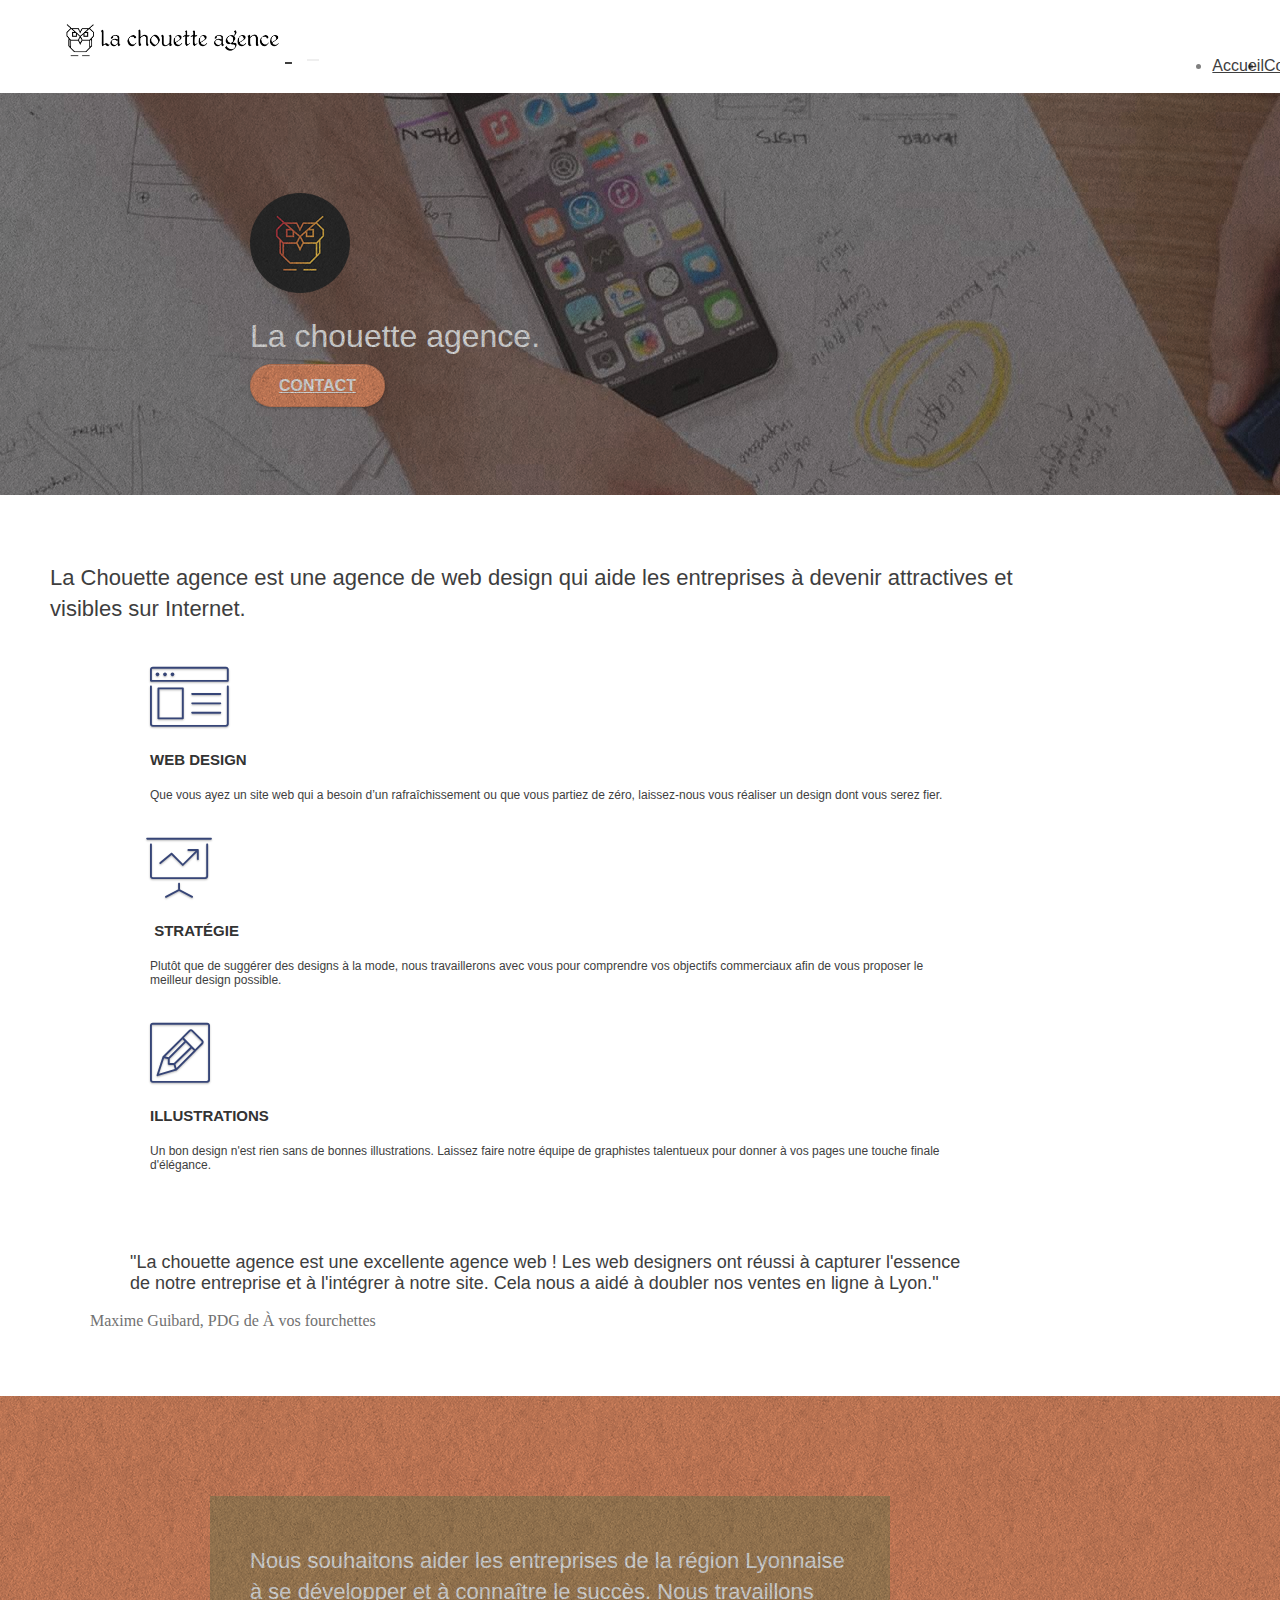
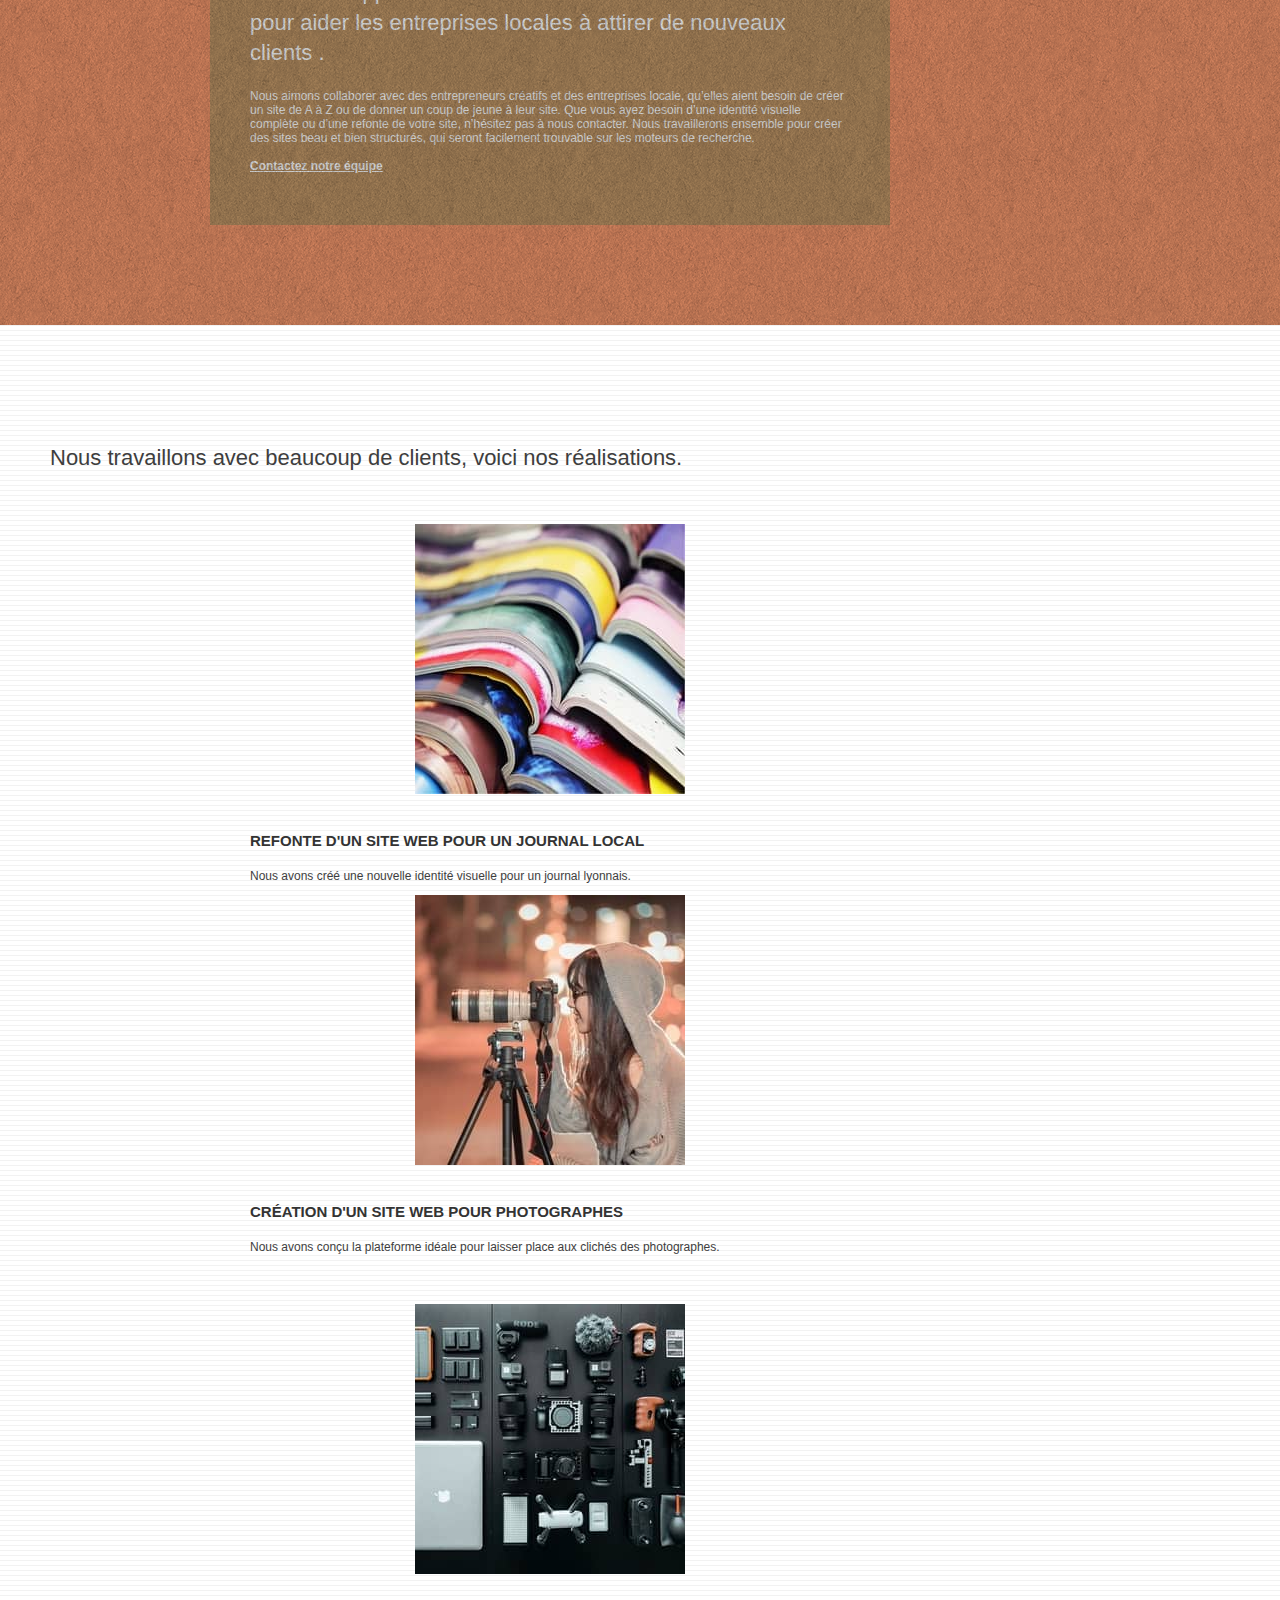
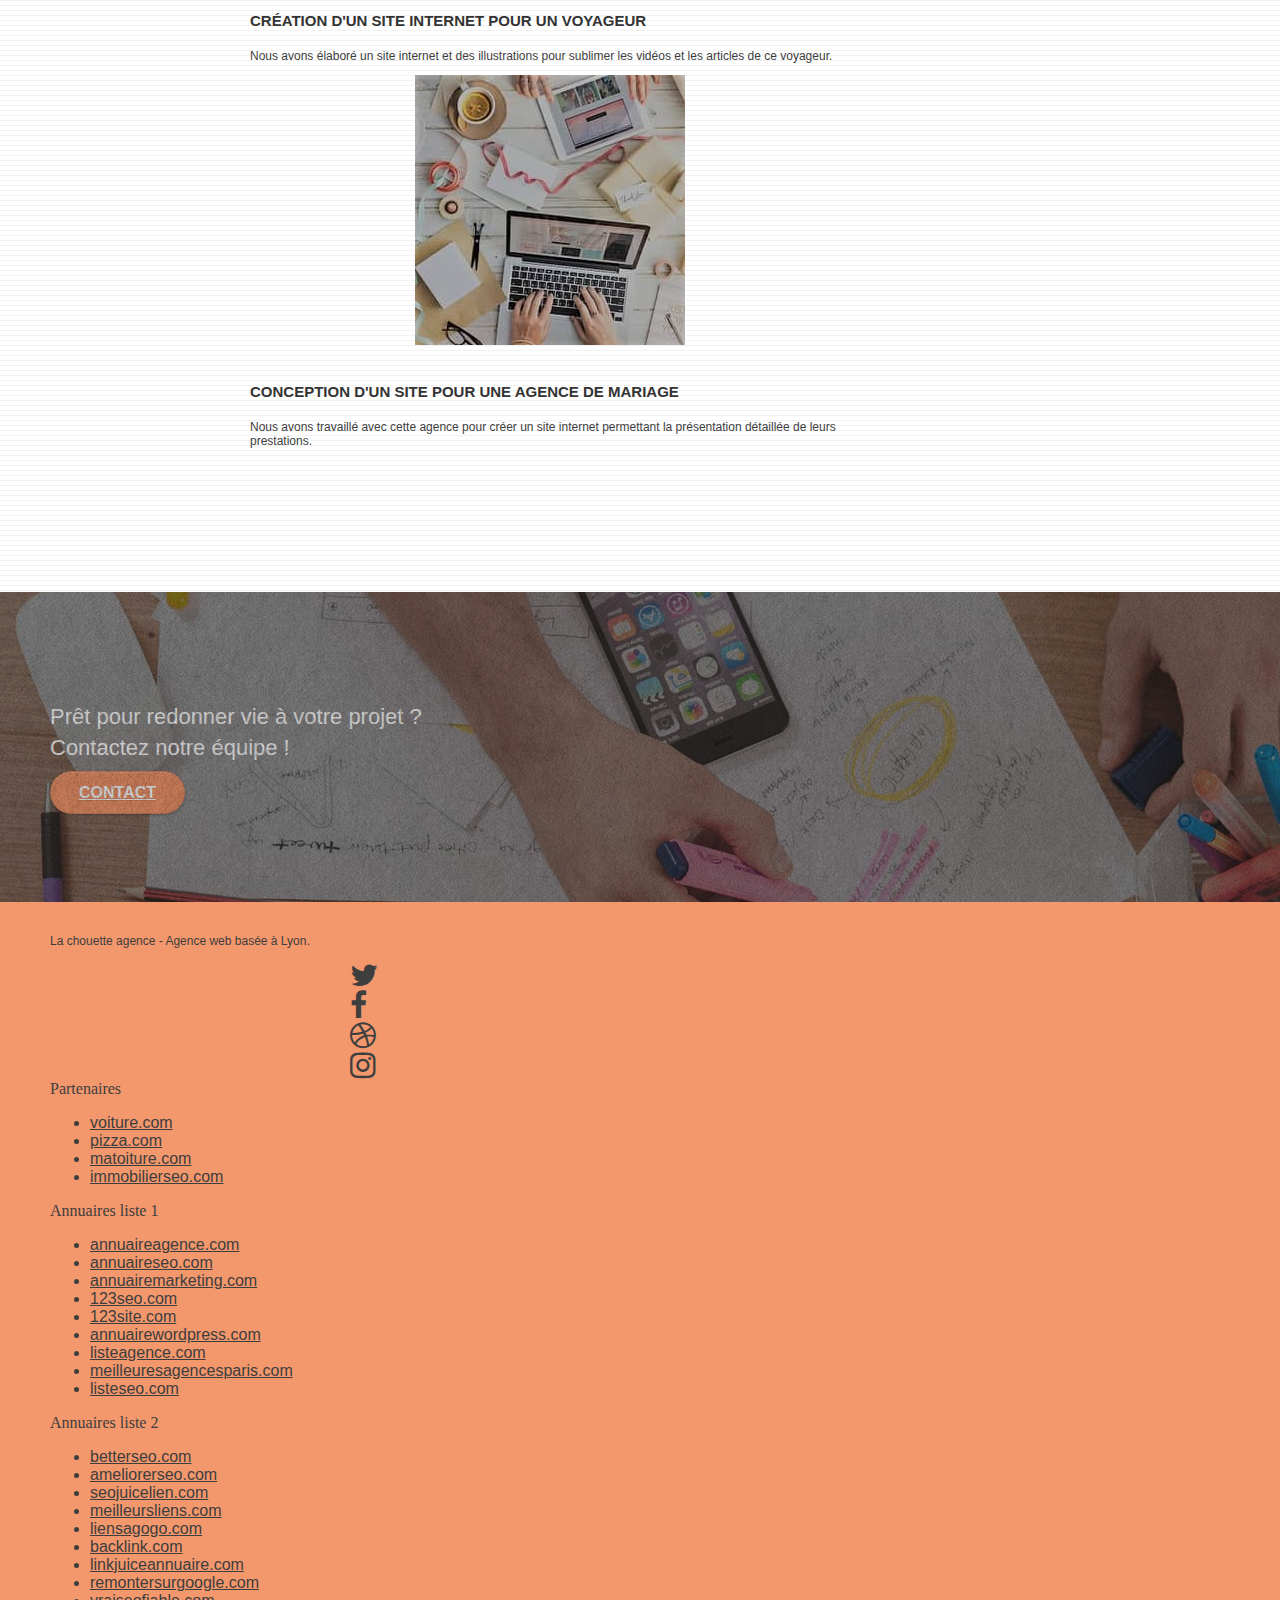
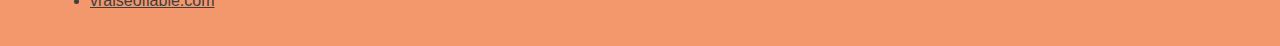
==== commit 4fb71b9c: ""suppression meta bootstrap et jquery"" ====
--- a/index.html
+++ b/index.html
@@ -7,14 +7,12 @@
     <meta name="viewport" content="width=device-width, initial-scale=1.0, viewport-fit=cover">
     <link rel="shortcut icon" type="image/png" href="favicon.jpg">
     
-	<link rel="stylesheet" type="text/css" href="./css/bootstrap.css">
+
 	<link rel="stylesheet" type="text/css" href="style.css">
 	<link rel="stylesheet" type="text/css" href="./css/font-awesome.css">
 	<link rel="stylesheet" type="text/css" href="./css/et-line.css">
 	
     
-	<script src="./js/jquery-2.1.0.js" defer></script>
-	<script src="./js/bootstrap.js" defer></script>
 	<script src="./js/blocs.js" defer></script>
 	<script src="./js/jquery.touchSwipe.js" defer></script>
 
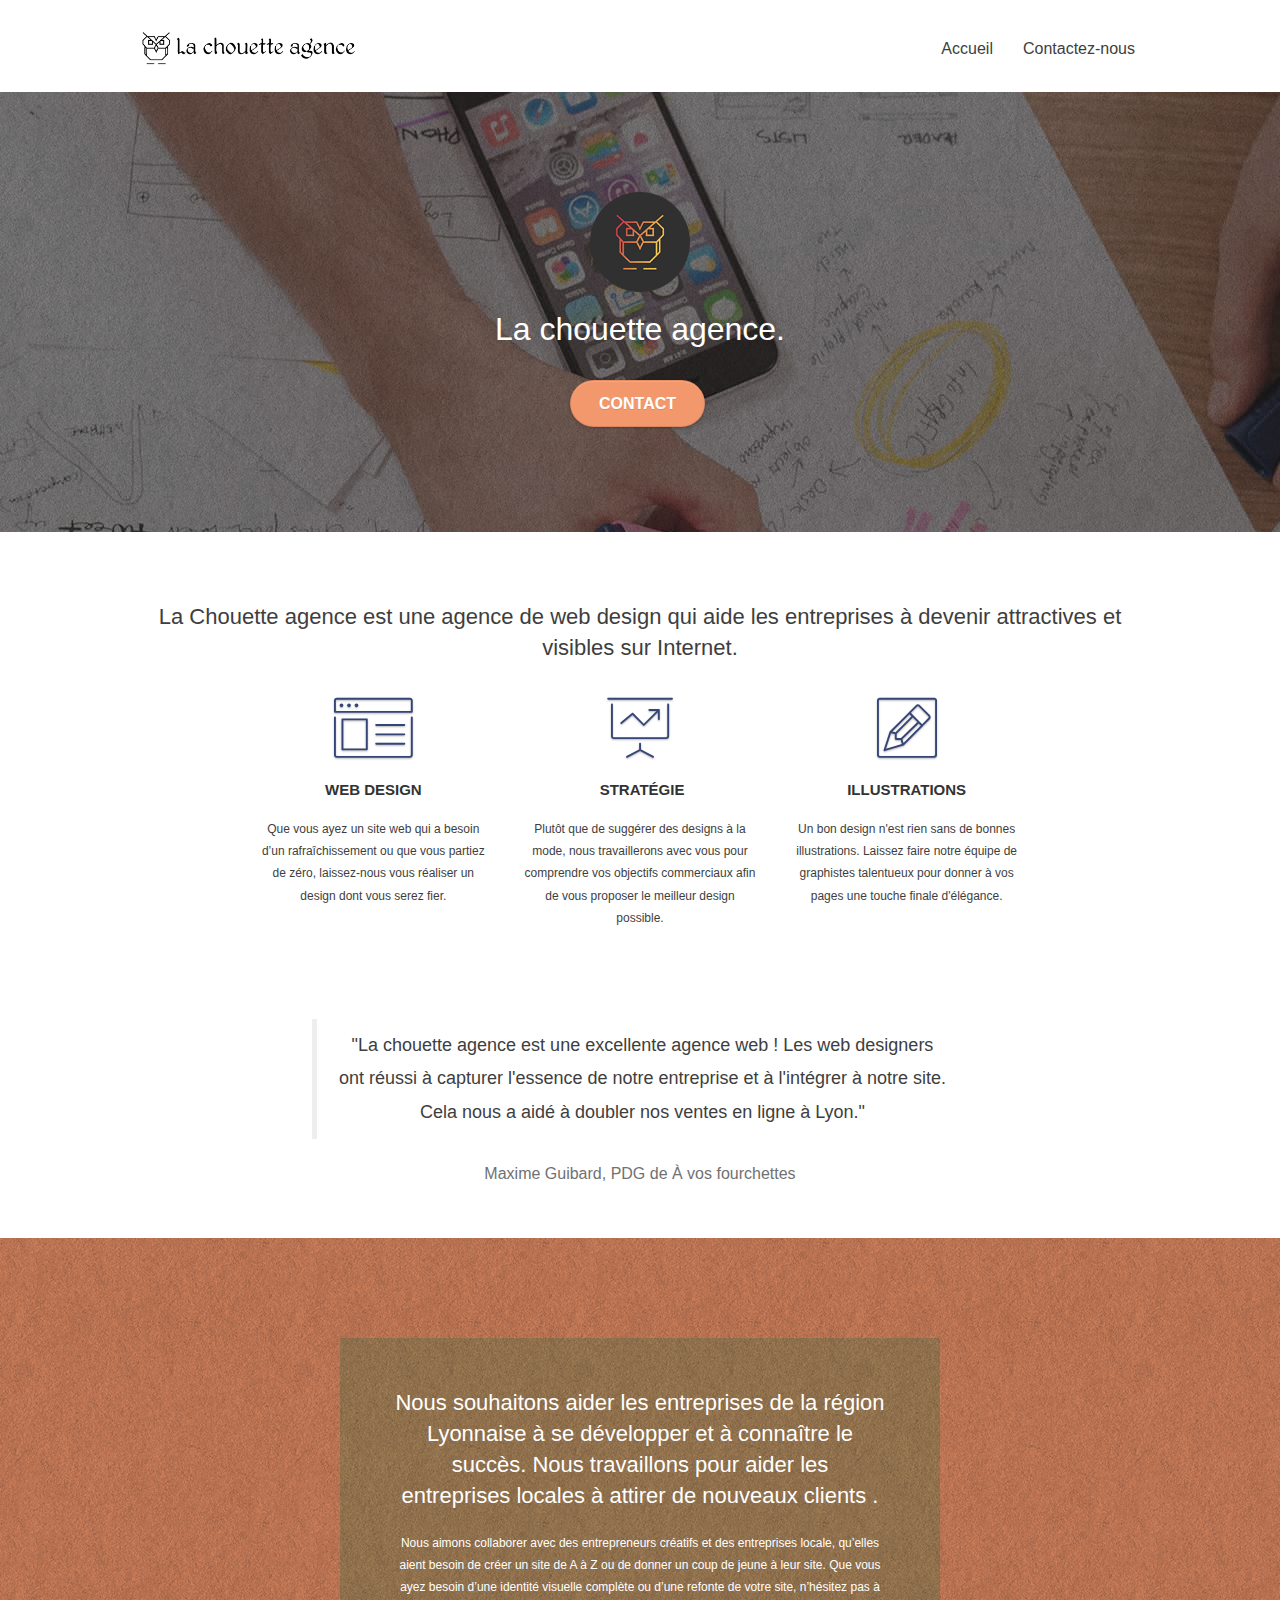
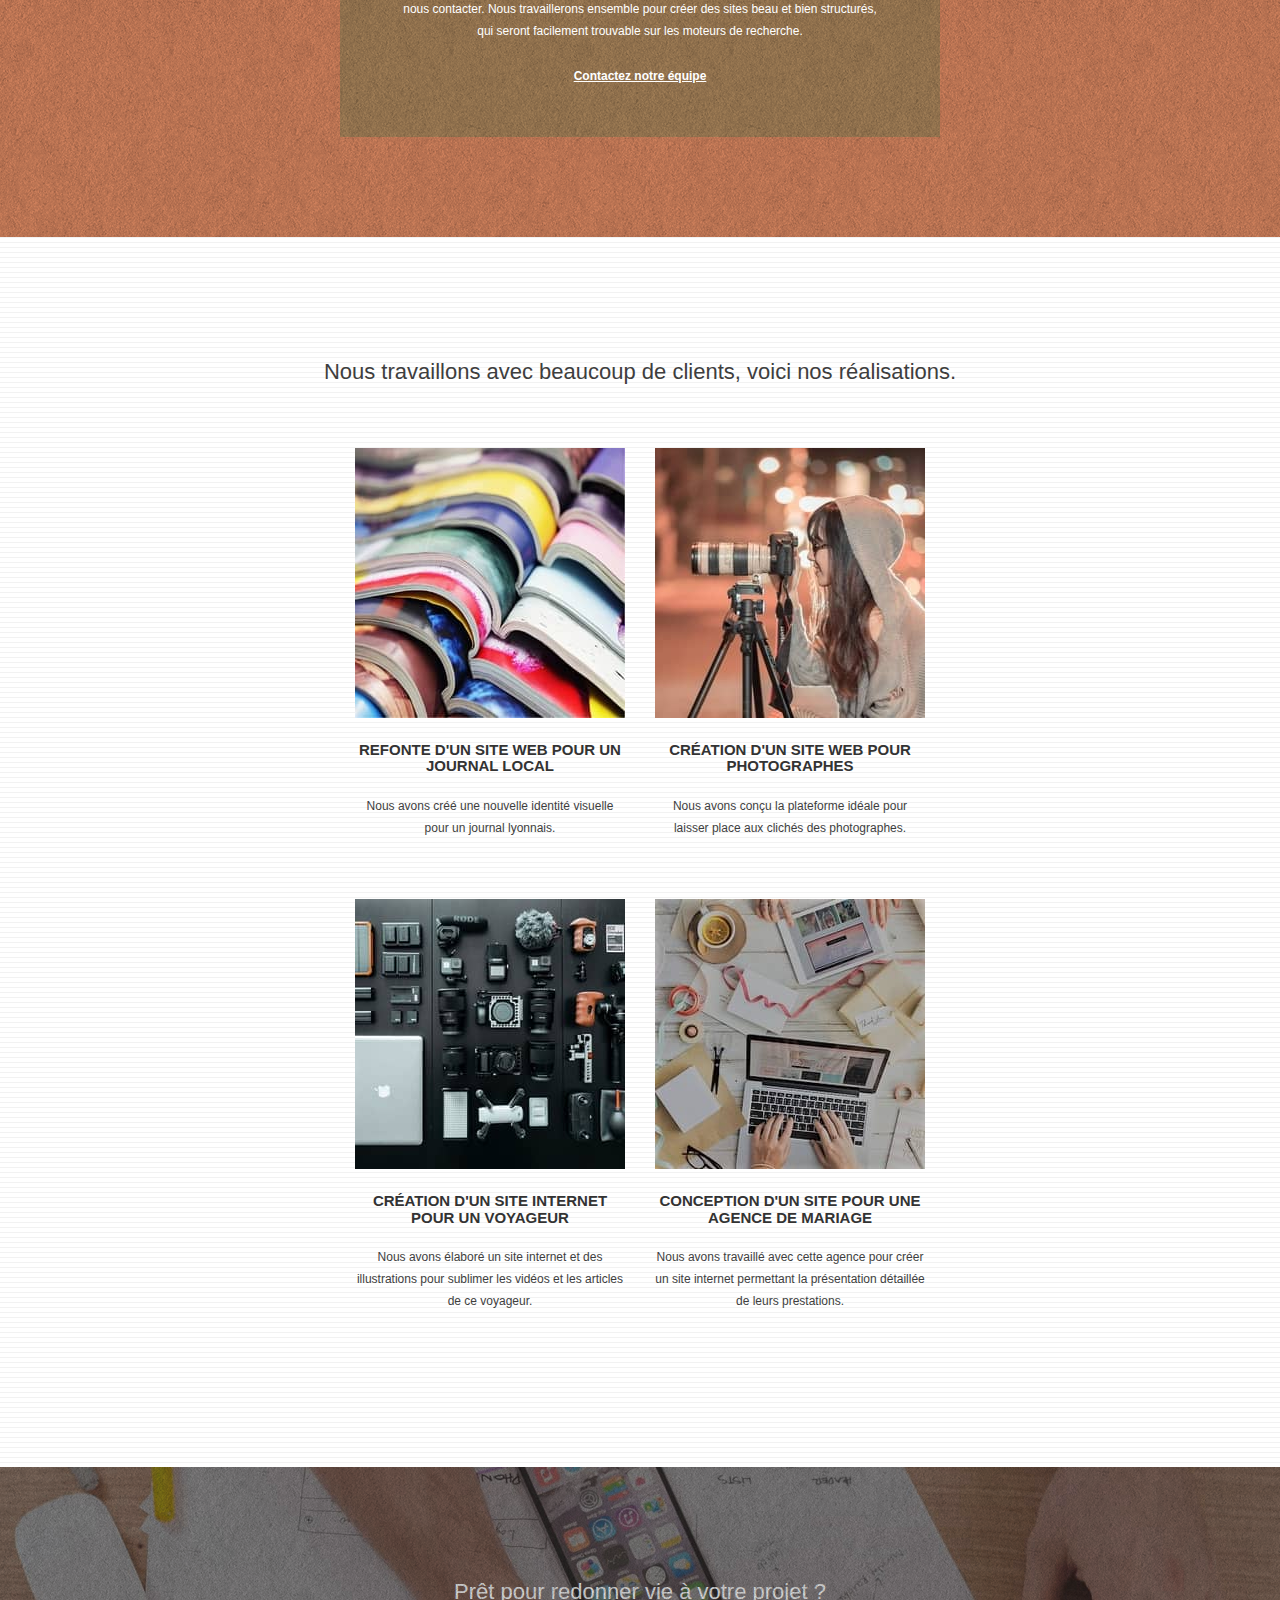
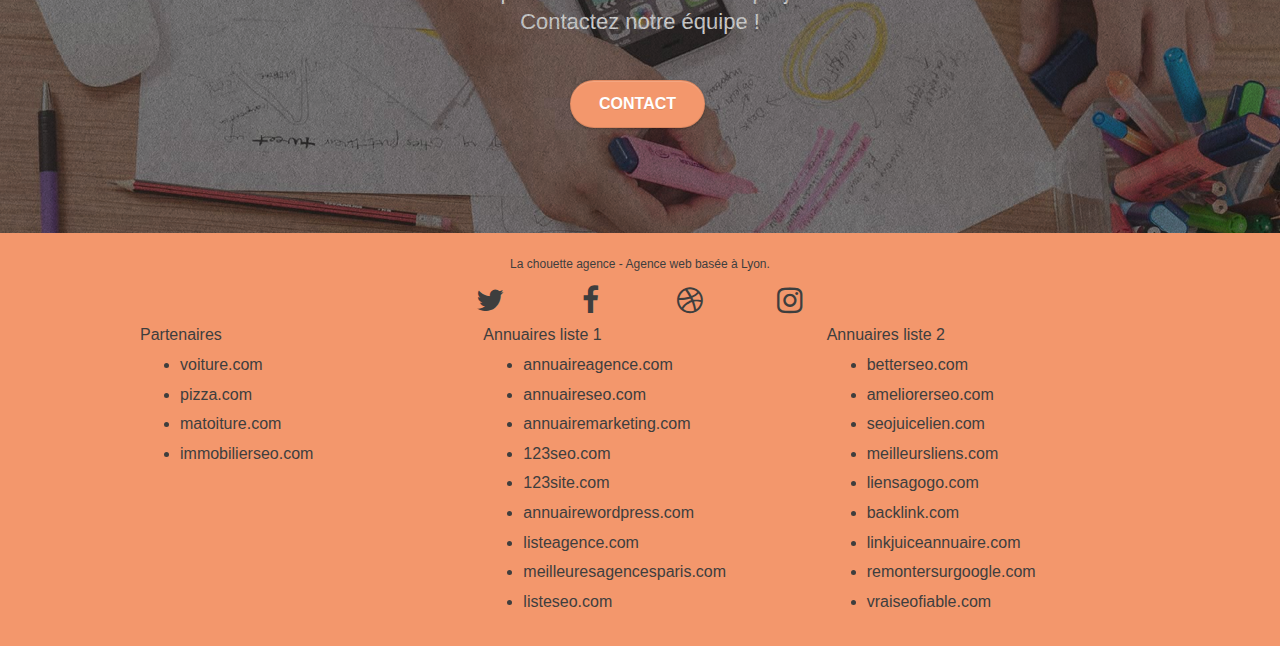
==== commit 25879995: ""Remise en place des script"" ====
--- a/index.html
+++ b/index.html
@@ -8,13 +8,17 @@
     <link rel="shortcut icon" type="image/png" href="favicon.jpg">
     
 
+	<link rel="stylesheet" type="text/css" href="./css/bootstrap.css">
 	<link rel="stylesheet" type="text/css" href="style.css">
 	<link rel="stylesheet" type="text/css" href="./css/font-awesome.css">
 	<link rel="stylesheet" type="text/css" href="./css/et-line.css">
+
+
+	<script src="./js/jquery-2.1.0.js"></script>
+	<script src="./js/bootstrap.js"></script>
+	<script src="./js/blocs.js"></script>
+	<script src="./js/jquery.touchSwipe.js" defer></script>
 	
-    
-	<script src="./js/blocs.js" defer></script>
-	<script src="./js/jquery.touchSwipe.js" defer></script>
 
     <title>Webdesign Accueil La Chouette Agence</title>
 
